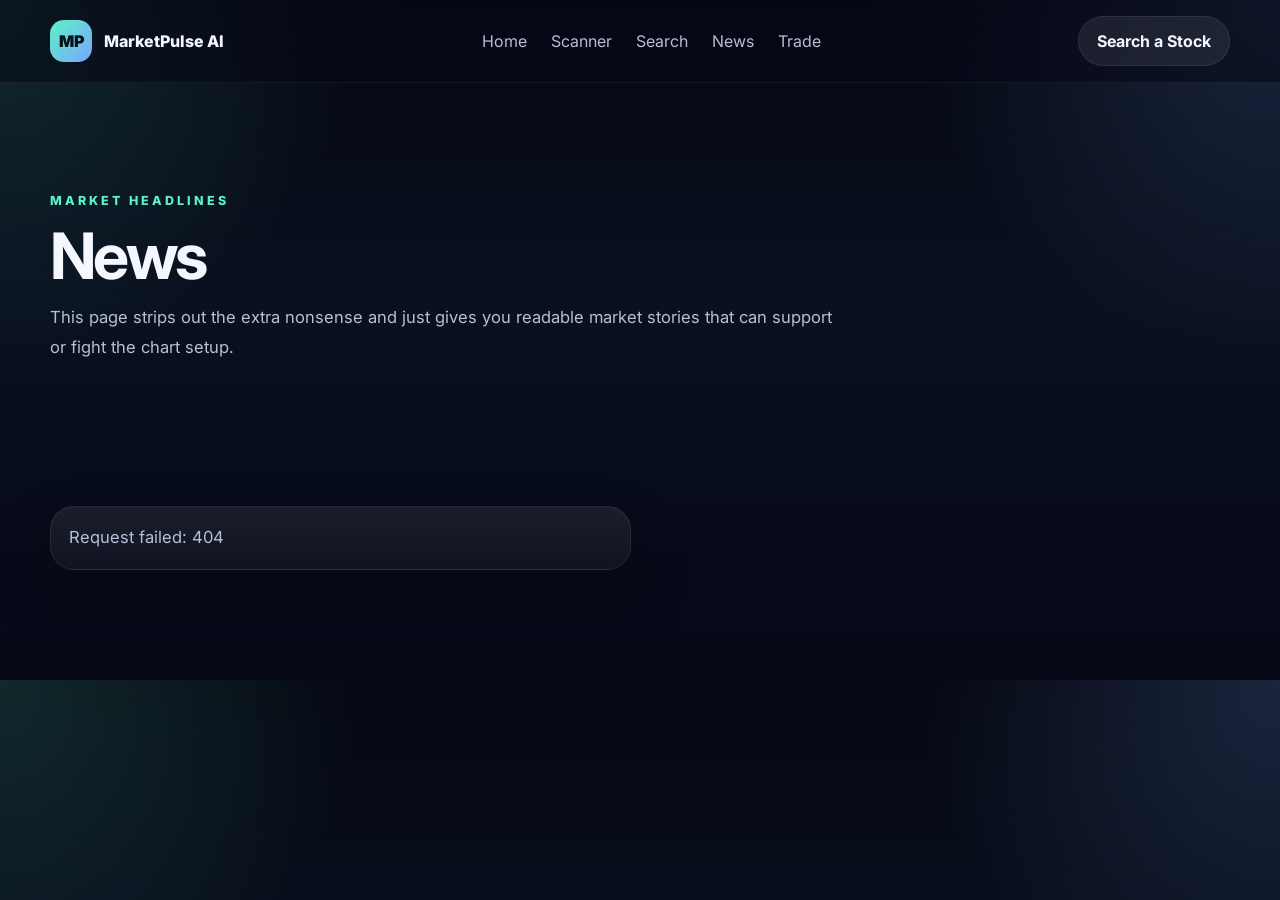
==== news.html @ a9cd2f79 "Add files via upload" ====
<!DOCTYPE html>
<html lang="en">
<head>
  <meta charset="UTF-8" />
  <meta name="viewport" content="width=device-width, initial-scale=1.0" />
  <title>MarketPulse AI | News</title>
  <meta name="description" content="Market headlines and readable summaries." />
  <link rel="preconnect" href="https://fonts.googleapis.com">
  <link rel="preconnect" href="https://fonts.gstatic.com" crossorigin>
  <link href="https://fonts.googleapis.com/css2?family=Inter:wght@400;500;600;700;800;900&display=swap" rel="stylesheet">
  <link rel="stylesheet" href="styles.css" />
</head>
<body data-page="news">
  <header class="site-header"><div class="container nav-wrap"><a href="index.html" class="brand"><span class="brand-mark">MP</span><span class="brand-text">MarketPulse AI</span></a><nav class="nav-links"><a href="index.html">Home</a><a href="scanner.html">Scanner</a><a href="search.html">Search</a><a href="news.html">News</a><a href="trade.html">Trade</a></nav><a href="search.html" class="nav-button">Search a Stock</a></div></header>
  <main>
    <section class="section page-hero compact-hero"><div class="container"><p class="eyebrow">MARKET HEADLINES</p><h1>News</h1><p class="hero-text max-copy">This page strips out the extra nonsense and just gives you readable market stories that can support or fight the chart setup.</p></div></section>
    <section class="section pt-0"><div class="container news-grid" id="news-grid"></div></section>
  </main>
  <script src="script.js"></script>
</body>
</html>
---- styles.css ----
:root {
  --bg: #060816;
  --bg-soft: #0d1224;
  --card: rgba(255,255,255,0.06);
  --line: rgba(255,255,255,0.12);
  --text: #f5f7ff;
  --muted: #b7bfd6;
  --accent: #5df2c6;
  --accent-2: #7aa6ff;
  --danger: #ff6b81;
  --warn: #ffc857;
  --shadow: 0 30px 60px rgba(0,0,0,0.25);
  --radius: 24px;
}
* { box-sizing: border-box; }
html { scroll-behavior: smooth; }
body {
  margin: 0;
  font-family: 'Inter', system-ui, sans-serif;
  color: var(--text);
  background:
    radial-gradient(circle at top left, rgba(93,242,198,0.14), transparent 25%),
    radial-gradient(circle at top right, rgba(122,166,255,0.18), transparent 25%),
    linear-gradient(180deg, #050812 0%, #09101f 45%, #060816 100%);
}
a { color: inherit; text-decoration: none; }
.container { width: min(1180px, calc(100% - 40px)); margin: 0 auto; }
.section { padding: 110px 0; }
.pt-0 { padding-top: 0; }
.mt-20 { margin-top: 20px; }
.max-copy { max-width: 800px; }
.site-header {
  position: sticky; top: 0; z-index: 50; backdrop-filter: blur(18px);
  background: rgba(6,8,22,0.55); border-bottom: 1px solid rgba(255,255,255,0.06);
}
.nav-wrap { min-height: 82px; display: flex; align-items: center; justify-content: space-between; gap: 24px; }
.brand { display: flex; align-items: center; gap: 12px; font-weight: 800; }
.brand-mark { width: 42px; height: 42px; border-radius: 14px; display: grid; place-items: center; background: linear-gradient(135deg, var(--accent), var(--accent-2)); color: #04111a; font-weight: 900; }
.nav-links { display: flex; gap: 24px; color: var(--muted); }
.nav-links a:hover { color: var(--text); }
.nav-button, .button { border-radius: 999px; font-weight: 700; transition: transform 0.25s ease; }
.nav-button { padding: 14px 18px; background: rgba(255,255,255,0.08); border: 1px solid rgba(255,255,255,0.08); }
.button { display: inline-flex; align-items: center; justify-content: center; padding: 16px 24px; border: 0; cursor: pointer; }
.button-primary { background: linear-gradient(135deg, var(--accent), #9df7df); color: #07131d; box-shadow: 0 14px 35px rgba(93,242,198,0.2); }
.button-secondary { background: rgba(255,255,255,0.06); border: 1px solid rgba(255,255,255,0.08); color: var(--text); }
.button:hover, .nav-button:hover { transform: translateY(-2px); }
.hero { padding-top: 70px; }
.hero-grid, .search-layout, .trade-layout { display: grid; grid-template-columns: 1.04fr 0.96fr; gap: 34px; align-items: start; }
.hero-copy h1, .page-hero h1 { margin: 0; letter-spacing: -0.04em; line-height: 0.95; }
.hero-copy h1 { font-size: clamp(3rem, 8vw, 6rem); }
.page-hero h1 { font-size: clamp(2.4rem, 6vw, 4rem); }
.hero-text, .panel-summary, .feature-card p, .analysis-block p, .status-box, .news-card p, .muted { color: var(--muted); line-height: 1.8; font-size: 1.04rem; }
.eyebrow { margin: 0 0 18px; color: var(--accent); font-weight: 800; letter-spacing: 0.24em; font-size: 0.78rem; }
.eyebrow.left { text-align: left; }
.small-gap { margin-bottom: 10px; }
.hero-actions { display: flex; gap: 14px; flex-wrap: wrap; margin-top: 30px; }
.hero-stats, .metrics-grid { margin-top: 28px; display: grid; grid-template-columns: repeat(3, 1fr); gap: 14px; }
.hero-stats div, .mini-card { background: rgba(255,255,255,0.05); border: 1px solid rgba(255,255,255,0.06); border-radius: 20px; padding: 18px; }
.hero-stats strong, .mini-card strong { display: block; font-size: 1rem; }
.hero-stats span, .mini-card span { color: var(--muted); font-size: 0.92rem; }
.glass-card, .feature-card, .scanner-card, .analysis-block, .news-card, .status-box, .position-card { background: linear-gradient(180deg, rgba(255,255,255,0.08), rgba(255,255,255,0.04)); border: 1px solid rgba(255,255,255,0.08); border-radius: var(--radius); box-shadow: var(--shadow); }
.panel-main { padding: 26px; }
.panel-top, .signal-row, .ticker-header-row, .scanner-card-top, .trade-row { display: flex; align-items: center; justify-content: space-between; gap: 16px; }
.panel-label, .green-pill, .warn-pill, .red-pill, .news-tag, .small-pill { display: inline-flex; align-items: center; border-radius: 999px; font-weight: 700; padding: 10px 12px; }
.panel-label, .news-tag, .small-pill { background: rgba(255,255,255,0.06); color: var(--muted); }
.green-pill { background: rgba(93,242,198,0.15); color: var(--accent); }
.red-pill { background: rgba(255,107,129,0.16); color: var(--danger); }
.warn-pill { background: rgba(255,200,87,0.16); color: var(--warn); }
.dot { width: 10px; height: 10px; border-radius: 50%; background: var(--accent); box-shadow: 0 0 18px var(--accent); }
.signal-row h3, .sub-title, .detail-card h2 { margin: 10px 0 0; font-size: 2.3rem; }
.mini-grid, .feature-grid, .news-grid, .analysis-grid { display: grid; gap: 18px; }
.mini-grid { margin-top: 24px; grid-template-columns: repeat(2, 1fr); }
.feature-grid.three-up { grid-template-columns: repeat(3, 1fr); }
.news-grid { grid-template-columns: repeat(2, 1fr); }
.feature-card, .news-card, .detail-card, .search-card, .scanner-card { padding: 28px; }
.scanner-card { margin-bottom: 18px; }
.scanner-card h3, .news-card h3, .analysis-block h3, .sub-title { margin-top: 0; font-size: 1.35rem; letter-spacing: -0.03em; }
.scanner-meta { display: grid; grid-template-columns: repeat(4, 1fr); gap: 14px; margin: 20px 0; }
.meta-box { background: rgba(255,255,255,0.04); border: 1px solid rgba(255,255,255,0.06); border-radius: 18px; padding: 14px; }
.meta-box span { display:block; color: var(--muted); font-size: .86rem; margin-bottom: 4px; }
.meta-box strong { font-size: 1rem; }
.reason-list { display: flex; flex-wrap: wrap; gap: 10px; margin-top: 16px; }
.search-form { display: flex; gap: 12px; position: relative; }
.search-form input, .trade-row input, .trade-row select {
  width: 100%; padding: 16px 18px; border-radius: 18px; background: rgba(255,255,255,0.05); border: 1px solid rgba(255,255,255,0.08); color: var(--text); font: inherit;
}
.search-form input:focus, .trade-row input:focus, .trade-row select:focus { outline: 2px solid rgba(93,242,198,0.35); }
.suggestions { margin-top: 10px; display: grid; gap: 8px; }
.suggestion-item { padding: 14px 16px; border-radius: 16px; background: rgba(255,255,255,0.05); border: 1px solid rgba(255,255,255,0.08); cursor: pointer; }
.suggestion-item:hover { border-color: rgba(93,242,198,0.4); transform: translateY(-1px); }
.suggestion-item strong { display: block; }
.detail-card, .search-card { padding: 28px; }
.analysis-grid.blocks-2 { grid-template-columns: repeat(2, 1fr); margin-top: 18px; }
.analysis-block.wide { grid-column: 1 / -1; }
.news-stack { display: grid; gap: 12px; }
.news-item { padding: 16px; border-radius: 18px; background: rgba(255,255,255,0.04); border: 1px solid rgba(255,255,255,0.06); }
.inline-link { color: var(--accent); font-weight: 700; }
.trade-layout { grid-template-columns: 1.1fr 0.9fr; }
.trade-form { display: grid; gap: 14px; }
.position-card { padding: 18px; margin-bottom: 14px; }
.position-meta { display: grid; grid-template-columns: repeat(2, 1fr); gap: 10px; }
.status-box { padding: 16px 18px; margin-top: 16px; }
.up { color: var(--accent); }
.down { color: var(--danger); }
.neutral { color: var(--warn); }
.reveal { opacity: 0; transform: translateY(36px); transition: opacity .8s ease, transform .8s ease; }
.reveal-delay-1 { transition-delay: .12s; }
.reveal-delay-2 { transition-delay: .24s; }
.reveal.visible { opacity: 1; transform: translateY(0); }
.floating { animation: floatCard 6s ease-in-out infinite; }
@keyframes floatCard { 0%,100%{transform:translateY(0)}50%{transform:translateY(-8px)} }
@media (max-width: 980px) {
  .nav-links { display:none; }
  .hero-grid, .search-layout, .trade-layout, .feature-grid.three-up, .news-grid, .analysis-grid.blocks-2 { grid-template-columns: 1fr; }
  .hero-stats, .metrics-grid, .scanner-meta, .mini-grid { grid-template-columns: 1fr 1fr; }
}
@media (max-width: 720px) {
  .section { padding: 78px 0; }
  .container { width: min(100% - 24px, 1180px); }
  .nav-button { display:none; }
  .search-form, .trade-row { flex-direction: column; }
  .hero-stats, .metrics-grid, .scanner-meta, .mini-grid, .position-meta { grid-template-columns: 1fr; }
  .feature-card, .news-card, .detail-card, .search-card, .scanner-card, .panel-main { padding: 22px; }
}
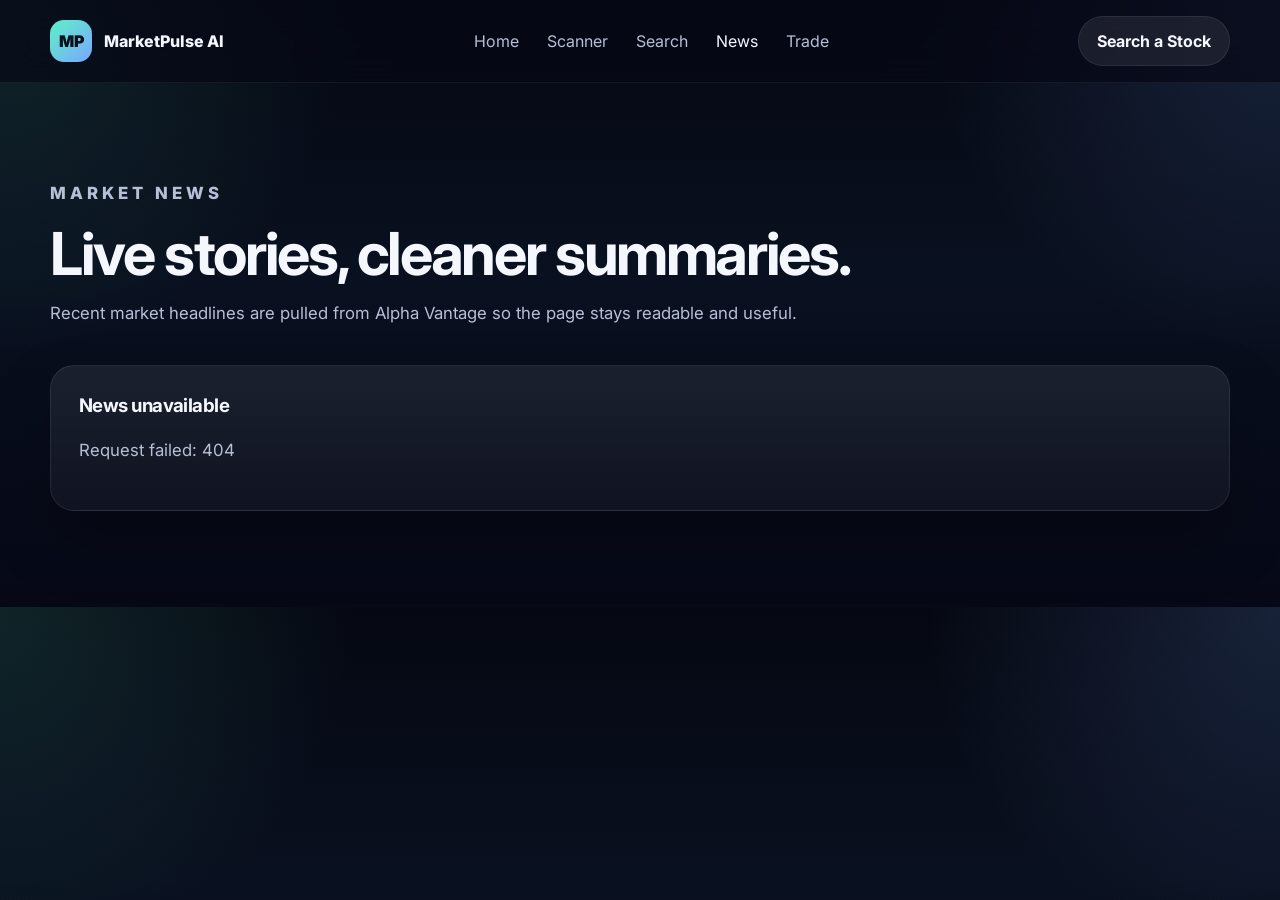
==== commit b4b9f3d9: "Add files via upload" ====
--- a/news.html
+++ b/news.html
@@ -4,17 +4,36 @@
   <meta charset="UTF-8" />
   <meta name="viewport" content="width=device-width, initial-scale=1.0" />
   <title>MarketPulse AI | News</title>
-  <meta name="description" content="Market headlines and readable summaries." />
   <link rel="preconnect" href="https://fonts.googleapis.com">
   <link rel="preconnect" href="https://fonts.gstatic.com" crossorigin>
   <link href="https://fonts.googleapis.com/css2?family=Inter:wght@400;500;600;700;800;900&display=swap" rel="stylesheet">
   <link rel="stylesheet" href="styles.css" />
 </head>
 <body data-page="news">
-  <header class="site-header"><div class="container nav-wrap"><a href="index.html" class="brand"><span class="brand-mark">MP</span><span class="brand-text">MarketPulse AI</span></a><nav class="nav-links"><a href="index.html">Home</a><a href="scanner.html">Scanner</a><a href="search.html">Search</a><a href="news.html">News</a><a href="trade.html">Trade</a></nav><a href="search.html" class="nav-button">Search a Stock</a></div></header>
-  <main>
-    <section class="section page-hero compact-hero"><div class="container"><p class="eyebrow">MARKET HEADLINES</p><h1>News</h1><p class="hero-text max-copy">This page strips out the extra nonsense and just gives you readable market stories that can support or fight the chart setup.</p></div></section>
-    <section class="section pt-0"><div class="container news-grid" id="news-grid"></div></section>
+  <header class="site-header">
+    <div class="container nav-wrap">
+      <a href="index.html" class="brand"><span class="brand-mark">MP</span><span class="brand-text">MarketPulse AI</span></a>
+      <nav class="nav-links">
+        <a href="index.html">Home</a>
+        <a href="scanner.html">Scanner</a>
+        <a href="search.html">Search</a>
+        <a href="news.html" class="active">News</a>
+        <a href="trade.html">Trade</a>
+      </nav>
+      <a href="search.html" class="nav-button">Search a Stock</a>
+    </div>
+  </header>
+  <main class="section">
+    <div class="container">
+      <div class="section-heading reveal lefty">
+        <p class="eyebrow">MARKET NEWS</p>
+        <h2>Live stories, cleaner summaries.</h2>
+        <p>Recent market headlines are pulled from Alpha Vantage so the page stays readable and useful.</p>
+      </div>
+      <div class="cards-grid" data-news-results>
+        <div class="glass-card scanner-empty"><h3>Loading news...</h3><p>Pulling latest stories.</p></div>
+      </div>
+    </div>
   </main>
   <script src="script.js"></script>
 </body>
--- a/styles.css
+++ b/styles.css
@@ -2,123 +2,17 @@
   --bg: #060816;
   --bg-soft: #0d1224;
   --card: rgba(255,255,255,0.06);
-  --line: rgba(255,255,255,0.12);
+  --line: rgba(255,255,255,0.1);
   --text: #f5f7ff;
   --muted: #b7bfd6;
   --accent: #5df2c6;
   --accent-2: #7aa6ff;
   --danger: #ff6b81;
   --warn: #ffc857;
+  --radius: 24px;
   --shadow: 0 30px 60px rgba(0,0,0,0.25);
-  --radius: 24px;
 }
-* { box-sizing: border-box; }
-html { scroll-behavior: smooth; }
-body {
-  margin: 0;
-  font-family: 'Inter', system-ui, sans-serif;
-  color: var(--text);
-  background:
-    radial-gradient(circle at top left, rgba(93,242,198,0.14), transparent 25%),
-    radial-gradient(circle at top right, rgba(122,166,255,0.18), transparent 25%),
-    linear-gradient(180deg, #050812 0%, #09101f 45%, #060816 100%);
-}
-a { color: inherit; text-decoration: none; }
-.container { width: min(1180px, calc(100% - 40px)); margin: 0 auto; }
-.section { padding: 110px 0; }
-.pt-0 { padding-top: 0; }
-.mt-20 { margin-top: 20px; }
-.max-copy { max-width: 800px; }
-.site-header {
-  position: sticky; top: 0; z-index: 50; backdrop-filter: blur(18px);
-  background: rgba(6,8,22,0.55); border-bottom: 1px solid rgba(255,255,255,0.06);
-}
-.nav-wrap { min-height: 82px; display: flex; align-items: center; justify-content: space-between; gap: 24px; }
-.brand { display: flex; align-items: center; gap: 12px; font-weight: 800; }
-.brand-mark { width: 42px; height: 42px; border-radius: 14px; display: grid; place-items: center; background: linear-gradient(135deg, var(--accent), var(--accent-2)); color: #04111a; font-weight: 900; }
-.nav-links { display: flex; gap: 24px; color: var(--muted); }
-.nav-links a:hover { color: var(--text); }
-.nav-button, .button { border-radius: 999px; font-weight: 700; transition: transform 0.25s ease; }
-.nav-button { padding: 14px 18px; background: rgba(255,255,255,0.08); border: 1px solid rgba(255,255,255,0.08); }
-.button { display: inline-flex; align-items: center; justify-content: center; padding: 16px 24px; border: 0; cursor: pointer; }
-.button-primary { background: linear-gradient(135deg, var(--accent), #9df7df); color: #07131d; box-shadow: 0 14px 35px rgba(93,242,198,0.2); }
-.button-secondary { background: rgba(255,255,255,0.06); border: 1px solid rgba(255,255,255,0.08); color: var(--text); }
-.button:hover, .nav-button:hover { transform: translateY(-2px); }
-.hero { padding-top: 70px; }
-.hero-grid, .search-layout, .trade-layout { display: grid; grid-template-columns: 1.04fr 0.96fr; gap: 34px; align-items: start; }
-.hero-copy h1, .page-hero h1 { margin: 0; letter-spacing: -0.04em; line-height: 0.95; }
-.hero-copy h1 { font-size: clamp(3rem, 8vw, 6rem); }
-.page-hero h1 { font-size: clamp(2.4rem, 6vw, 4rem); }
-.hero-text, .panel-summary, .feature-card p, .analysis-block p, .status-box, .news-card p, .muted { color: var(--muted); line-height: 1.8; font-size: 1.04rem; }
-.eyebrow { margin: 0 0 18px; color: var(--accent); font-weight: 800; letter-spacing: 0.24em; font-size: 0.78rem; }
-.eyebrow.left { text-align: left; }
-.small-gap { margin-bottom: 10px; }
-.hero-actions { display: flex; gap: 14px; flex-wrap: wrap; margin-top: 30px; }
-.hero-stats, .metrics-grid { margin-top: 28px; display: grid; grid-template-columns: repeat(3, 1fr); gap: 14px; }
-.hero-stats div, .mini-card { background: rgba(255,255,255,0.05); border: 1px solid rgba(255,255,255,0.06); border-radius: 20px; padding: 18px; }
-.hero-stats strong, .mini-card strong { display: block; font-size: 1rem; }
-.hero-stats span, .mini-card span { color: var(--muted); font-size: 0.92rem; }
-.glass-card, .feature-card, .scanner-card, .analysis-block, .news-card, .status-box, .position-card { background: linear-gradient(180deg, rgba(255,255,255,0.08), rgba(255,255,255,0.04)); border: 1px solid rgba(255,255,255,0.08); border-radius: var(--radius); box-shadow: var(--shadow); }
-.panel-main { padding: 26px; }
-.panel-top, .signal-row, .ticker-header-row, .scanner-card-top, .trade-row { display: flex; align-items: center; justify-content: space-between; gap: 16px; }
-.panel-label, .green-pill, .warn-pill, .red-pill, .news-tag, .small-pill { display: inline-flex; align-items: center; border-radius: 999px; font-weight: 700; padding: 10px 12px; }
-.panel-label, .news-tag, .small-pill { background: rgba(255,255,255,0.06); color: var(--muted); }
-.green-pill { background: rgba(93,242,198,0.15); color: var(--accent); }
-.red-pill { background: rgba(255,107,129,0.16); color: var(--danger); }
-.warn-pill { background: rgba(255,200,87,0.16); color: var(--warn); }
-.dot { width: 10px; height: 10px; border-radius: 50%; background: var(--accent); box-shadow: 0 0 18px var(--accent); }
-.signal-row h3, .sub-title, .detail-card h2 { margin: 10px 0 0; font-size: 2.3rem; }
-.mini-grid, .feature-grid, .news-grid, .analysis-grid { display: grid; gap: 18px; }
-.mini-grid { margin-top: 24px; grid-template-columns: repeat(2, 1fr); }
-.feature-grid.three-up { grid-template-columns: repeat(3, 1fr); }
-.news-grid { grid-template-columns: repeat(2, 1fr); }
-.feature-card, .news-card, .detail-card, .search-card, .scanner-card { padding: 28px; }
-.scanner-card { margin-bottom: 18px; }
-.scanner-card h3, .news-card h3, .analysis-block h3, .sub-title { margin-top: 0; font-size: 1.35rem; letter-spacing: -0.03em; }
-.scanner-meta { display: grid; grid-template-columns: repeat(4, 1fr); gap: 14px; margin: 20px 0; }
-.meta-box { background: rgba(255,255,255,0.04); border: 1px solid rgba(255,255,255,0.06); border-radius: 18px; padding: 14px; }
-.meta-box span { display:block; color: var(--muted); font-size: .86rem; margin-bottom: 4px; }
-.meta-box strong { font-size: 1rem; }
-.reason-list { display: flex; flex-wrap: wrap; gap: 10px; margin-top: 16px; }
-.search-form { display: flex; gap: 12px; position: relative; }
-.search-form input, .trade-row input, .trade-row select {
-  width: 100%; padding: 16px 18px; border-radius: 18px; background: rgba(255,255,255,0.05); border: 1px solid rgba(255,255,255,0.08); color: var(--text); font: inherit;
-}
-.search-form input:focus, .trade-row input:focus, .trade-row select:focus { outline: 2px solid rgba(93,242,198,0.35); }
-.suggestions { margin-top: 10px; display: grid; gap: 8px; }
-.suggestion-item { padding: 14px 16px; border-radius: 16px; background: rgba(255,255,255,0.05); border: 1px solid rgba(255,255,255,0.08); cursor: pointer; }
-.suggestion-item:hover { border-color: rgba(93,242,198,0.4); transform: translateY(-1px); }
-.suggestion-item strong { display: block; }
-.detail-card, .search-card { padding: 28px; }
-.analysis-grid.blocks-2 { grid-template-columns: repeat(2, 1fr); margin-top: 18px; }
-.analysis-block.wide { grid-column: 1 / -1; }
-.news-stack { display: grid; gap: 12px; }
-.news-item { padding: 16px; border-radius: 18px; background: rgba(255,255,255,0.04); border: 1px solid rgba(255,255,255,0.06); }
-.inline-link { color: var(--accent); font-weight: 700; }
-.trade-layout { grid-template-columns: 1.1fr 0.9fr; }
-.trade-form { display: grid; gap: 14px; }
-.position-card { padding: 18px; margin-bottom: 14px; }
-.position-meta { display: grid; grid-template-columns: repeat(2, 1fr); gap: 10px; }
-.status-box { padding: 16px 18px; margin-top: 16px; }
-.up { color: var(--accent); }
-.down { color: var(--danger); }
-.neutral { color: var(--warn); }
-.reveal { opacity: 0; transform: translateY(36px); transition: opacity .8s ease, transform .8s ease; }
-.reveal-delay-1 { transition-delay: .12s; }
-.reveal-delay-2 { transition-delay: .24s; }
-.reveal.visible { opacity: 1; transform: translateY(0); }
-.floating { animation: floatCard 6s ease-in-out infinite; }
-@keyframes floatCard { 0%,100%{transform:translateY(0)}50%{transform:translateY(-8px)} }
-@media (max-width: 980px) {
-  .nav-links { display:none; }
-  .hero-grid, .search-layout, .trade-layout, .feature-grid.three-up, .news-grid, .analysis-grid.blocks-2 { grid-template-columns: 1fr; }
-  .hero-stats, .metrics-grid, .scanner-meta, .mini-grid { grid-template-columns: 1fr 1fr; }
-}
-@media (max-width: 720px) {
-  .section { padding: 78px 0; }
-  .container { width: min(100% - 24px, 1180px); }
-  .nav-button { display:none; }
-  .search-form, .trade-row { flex-direction: column; }
-  .hero-stats, .metrics-grid, .scanner-meta, .mini-grid, .position-meta { grid-template-columns: 1fr; }
-  .feature-card, .news-card, .detail-card, .search-card, .scanner-card, .panel-main { padding: 22px; }
-}
+*{box-sizing:border-box}html{scroll-behavior:smooth}body{margin:0;font-family:'Inter',system-ui,sans-serif;color:var(--text);background:radial-gradient(circle at top left, rgba(93,242,198,0.12), transparent 25%),radial-gradient(circle at top right, rgba(122,166,255,0.16), transparent 25%),linear-gradient(180deg,#050812 0%,#09101f 45%,#060816 100%)}
+a{text-decoration:none;color:inherit}button,input,select{font:inherit}.container{width:min(1180px,calc(100% - 40px));margin:0 auto}.section{padding:96px 0}.site-header{position:sticky;top:0;z-index:50;backdrop-filter:blur(18px);background:rgba(6,8,22,0.7);border-bottom:1px solid rgba(255,255,255,0.06)}.nav-wrap{min-height:82px;display:flex;align-items:center;justify-content:space-between;gap:24px}.brand{display:flex;align-items:center;gap:12px;font-weight:800}.brand-mark{width:42px;height:42px;border-radius:14px;display:grid;place-items:center;background:linear-gradient(135deg,var(--accent),var(--accent-2));color:#04111a;font-weight:900}.nav-links{display:flex;gap:28px;color:var(--muted)}.nav-links a.active,.nav-links a:hover{color:var(--text)}.nav-button,.button{border-radius:999px;font-weight:700;transition:transform .25s ease, box-shadow .25s ease, background .25s ease}.nav-button{padding:14px 18px;background:rgba(255,255,255,0.08);border:1px solid rgba(255,255,255,0.08)}.button{display:inline-flex;align-items:center;justify-content:center;padding:16px 24px;border:none;cursor:pointer}.button-primary{background:linear-gradient(135deg,var(--accent),#9df7df);color:#07131d;box-shadow:0 14px 35px rgba(93,242,198,0.2)}.button-secondary{background:rgba(255,255,255,0.06);border:1px solid rgba(255,255,255,0.08)}.hero{padding-top:70px}.hero-grid,.trade-grid{display:grid;grid-template-columns:1.08fr .92fr;gap:34px;align-items:center}.hero-copy h1,.section-heading h2,.trade-grid h2{margin:0;letter-spacing:-.04em;line-height:.95}.hero-copy h1{font-size:clamp(3rem,8vw,6.2rem)}.section-heading h2,.trade-grid h2{font-size:clamp(2.2rem,5vw,3.7rem)}.hero-text,.section-heading p,.panel-summary,.feature-card p,.stock-writeup p,.scanner-empty p,.muted{color:var(--muted);font-size:1.05rem;line-height:1.75}.eyebrow{margin:0 0 18px;color:var(--accent);font-weight:800;letter-spacing:.24em;font-size:.8rem}.hero-actions{display:flex;gap:14px;flex-wrap:wrap;margin-top:30px}.glass-card,.feature-card,.news-card,.scanner-empty,.stock-card{background:linear-gradient(180deg,rgba(255,255,255,0.08),rgba(255,255,255,0.04));border:1px solid rgba(255,255,255,0.08);border-radius:var(--radius);box-shadow:var(--shadow)}.panel-main,.feature-card,.news-card,.scanner-empty,.stock-card,.trade-form+.muted,.trade-grid .glass-card{padding:28px}.panel-top,.signal-row,.stock-card-top{display:flex;align-items:center;justify-content:space-between;gap:16px}.panel-label,.green-pill,.news-tag{display:inline-flex;align-items:center;border-radius:999px;font-weight:700}.panel-label,.news-tag{padding:10px 12px;background:rgba(255,255,255,0.06);color:var(--muted)}.green-pill{padding:10px 14px;background:rgba(93,242,198,0.15);color:var(--accent)}.green-pill.bearish{background:rgba(255,107,129,0.15);color:var(--danger)}.green-pill.neutral{background:rgba(255,200,87,0.15);color:var(--warn)}.dot{width:10px;height:10px;border-radius:50%;background:var(--accent);box-shadow:0 0 18px var(--accent)}.signal-row h3,.stock-card h3{margin:10px 0 0;font-size:2.3rem}.mini-grid,.stock-meta-grid,.cards-grid{display:grid;gap:16px}.mini-grid{margin-top:24px;grid-template-columns:repeat(2,1fr)}.stock-meta-grid{grid-template-columns:repeat(4,1fr);margin:20px 0}.mini-card{background:rgba(255,255,255,0.05);border:1px solid rgba(255,255,255,0.06);border-radius:20px;padding:18px}.mini-card strong,.hero-stats strong{display:block;font-size:1rem}.mini-card span{color:var(--muted);font-size:.92rem}.feature-grid,.cards-grid{grid-template-columns:repeat(3,1fr)}.feature-card h3,.news-card h3,.scanner-empty h3,.stock-writeup h4{margin-top:0;letter-spacing:-.03em}.cards-grid.single{grid-template-columns:1fr}.section-heading{max-width:900px;margin:0 auto 42px;text-align:center}.section-heading.lefty{text-align:left;margin:0 0 36px}.stock-writeup h4{margin-bottom:8px;margin-top:18px;font-size:1.05rem}.search-form{position:relative;display:flex;gap:16px;align-items:flex-start;margin-bottom:28px}.search-form input,.trade-form input,.trade-form select{width:100%;padding:18px;border-radius:18px;border:1px solid rgba(255,255,255,0.08);background:rgba(255,255,255,0.06);color:var(--text)}.search-form input{flex:1}.suggestions{position:absolute;top:64px;left:0;width:min(620px,100%);display:none;background:#0d1327;border:1px solid rgba(255,255,255,0.08);border-radius:18px;overflow:hidden;z-index:30}.suggestion-item{width:100%;border:0;background:transparent;color:var(--text);padding:14px 16px;text-align:left;display:flex;justify-content:space-between;gap:16px;cursor:pointer}.suggestion-item:hover{background:rgba(255,255,255,0.06)}.trade-grid .glass-card{padding:28px}.trade-form{display:grid;gap:14px}.scanner-empty{grid-column:1/-1}.news-card{padding:28px}.news-card .button{margin-top:8px}.reveal{opacity:0;transform:translateY(36px);transition:opacity .8s ease, transform .8s ease}.reveal-delay-1{transition-delay:.12s}.reveal-delay-2{transition-delay:.24s}.reveal.visible{opacity:1;transform:translateY(0)}.floating{animation:floatCard 6s ease-in-out infinite}@keyframes floatCard{0%,100%{transform:translateY(0)}50%{transform:translateY(-8px)}}
+@media (max-width: 980px){.nav-links{display:none}.hero-grid,.trade-grid,.cards-grid,.feature-grid,.stock-meta-grid{grid-template-columns:1fr}.mini-grid{grid-template-columns:1fr 1fr}}
+@media (max-width: 720px){.section{padding:82px 0}.container{width:min(100% - 24px,1180px)}.nav-wrap{min-height:74px}.nav-button{display:none}.mini-grid{grid-template-columns:1fr}.search-form{flex-direction:column}.suggestions{top:72px;width:100%}}
